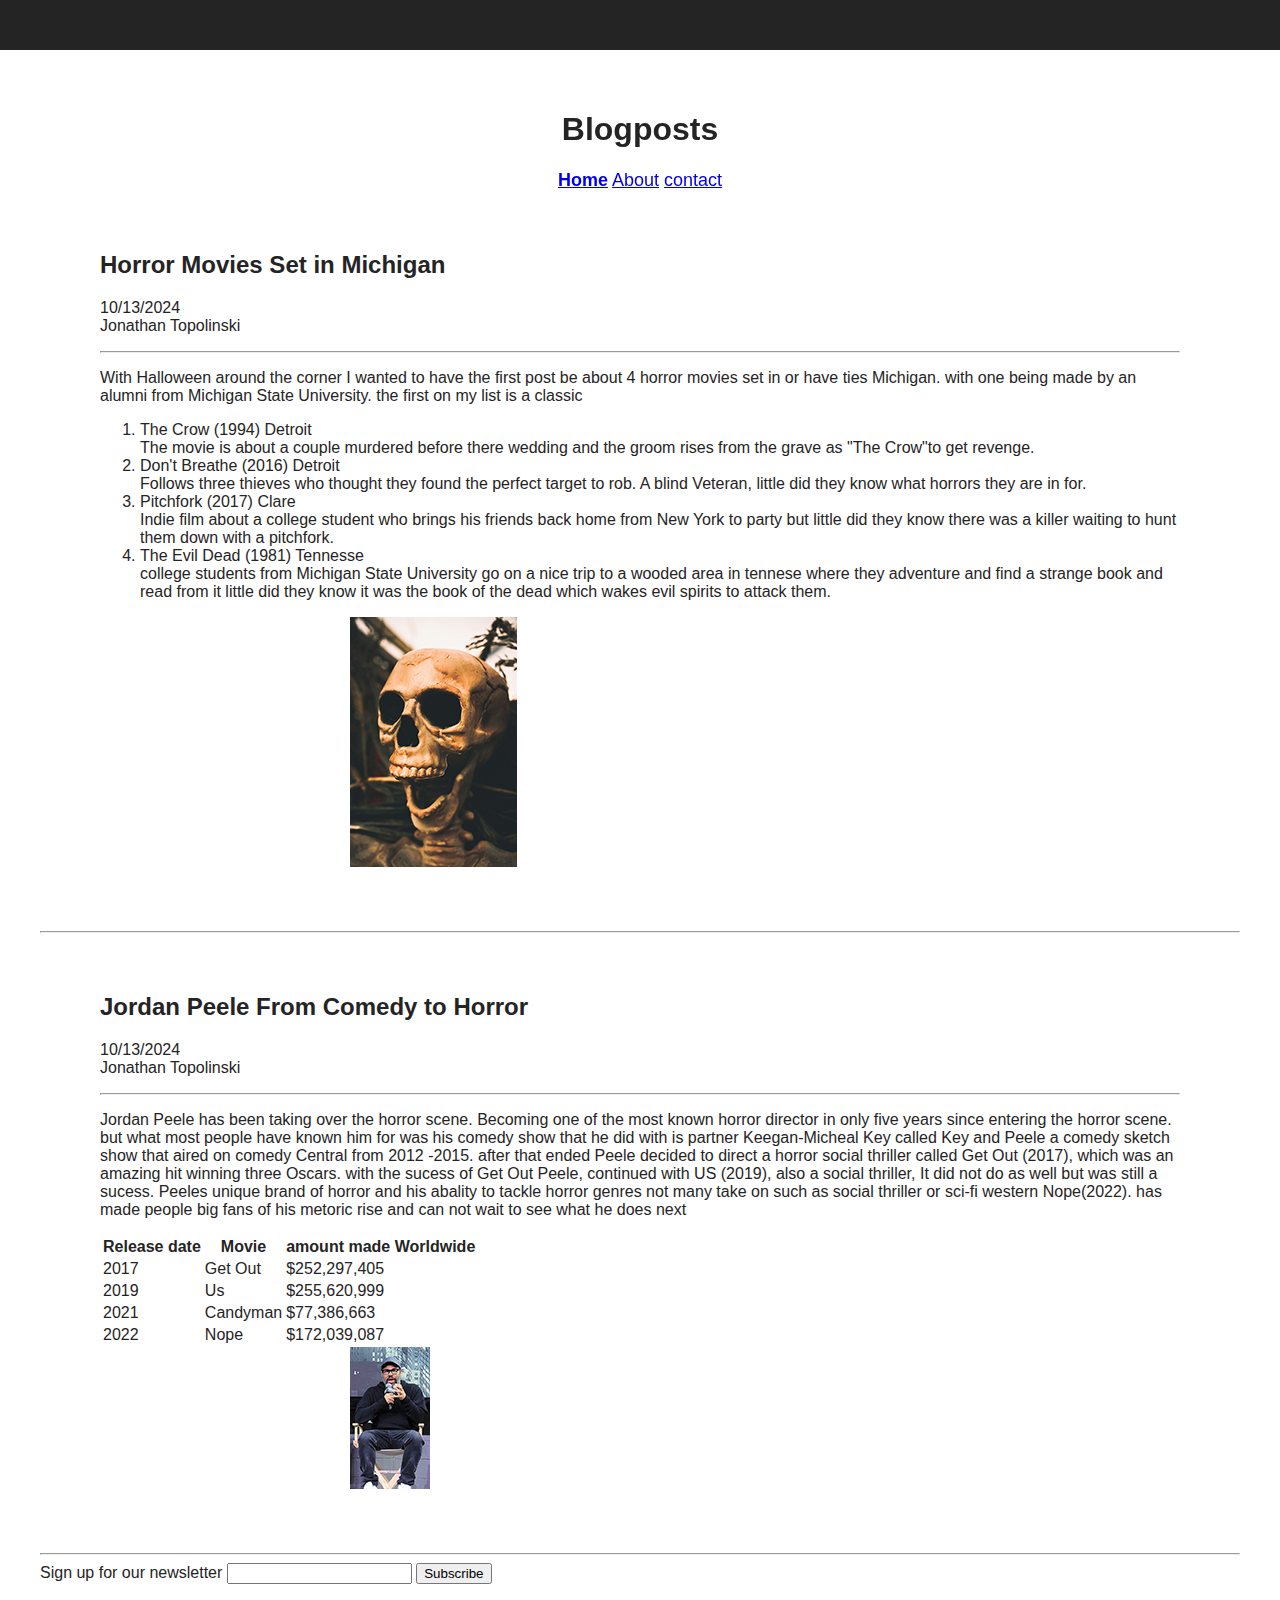
==== index.html @ 9c4a8fa3 "Adjusting Navbar and making it sticky" ====
<!DOCTYPE html>
<html lang="en">
  <head>
    <meta charset="UTF-8">
    <meta name="viewport" content="width=device-width, initial-scale=1.0">
    <meta http-equiv="X-UA-Compatible" content="ie=edge">
    <title>Homepage</title>
    <link rel="stylesheet" href="screen.css">
  </head>
  <body>
    <header>
      <h1>Blogposts</h1>
        <nav>
          <a href="index.html" class="active">Home</a>
          <a href="about.html" >About</a>
          <a href="contact.html">contact</a>
        </nav>
    </header>
    <article>
      <h2>Horror Movies Set in Michigan</h2>
      <p>10/13/2024 <br>
        Jonathan Topolinski
      </p>
      <hr>
      <p>With Halloween around the corner I wanted to have the first post be about 4 horror movies set in or have ties Michigan. with one being made by an alumni from Michigan State University. the first on my list is a classic</p>
      <ol>
        <li>The Crow (1994) Detroit <br>
          The movie is about a couple murdered before there wedding and the groom rises from the grave as "The Crow"to get revenge.</li>
              
        <li>Don't Breathe (2016) Detroit <br>
          Follows three thieves who thought they found the perfect target to rob. A blind Veteran, little did they know what horrors they are in for.</li>   
        <li>Pitchfork (2017) Clare <br>
          Indie film about a college student who brings his friends back home from New York to party but little did they know there was a killer waiting to hunt them down with a pitchfork.</li>
          
        <li>The Evil Dead (1981) Tennesse <br>
          college students from Michigan State University go on a nice trip to a wooded area in tennese where they adventure and find a strange book and read from it little did they know it was the book of the dead which wakes evil spirits to attack them.</li>
      </ol>
        <img src="Images/Skel.png" alt="Plastic Skeleton screaming">      
    </article>
    <hr>
    <article>
      <h2>Jordan Peele From Comedy to Horror</h2>
      <p>10/13/2024 <br>
        Jonathan Topolinski
      </p>
      <hr>
      <p>Jordan Peele has been taking over the horror scene. Becoming one of the most known horror director in only five years since entering the horror scene. but what most people have known him for was his comedy show that he did with is partner Keegan-Micheal Key called Key and Peele a comedy sketch show that aired on comedy Central from 2012 -2015. after that ended Peele decided to direct a horror social thriller called Get Out (2017), which was an amazing hit winning three Oscars. with the sucess of Get Out Peele, continued with US (2019), also a social thriller, It did not do as well but was still a sucess. Peeles unique brand of horror and his abality to tackle horror genres not many take on such as social thriller or sci-fi western Nope(2022). has made people big fans of his metoric rise and can not wait to see what he does next</p>
      <table>
        <tr>
          <th>Release date</th>
          <th>Movie</th>
          <th>amount made Worldwide</th>
        </tr>
        <tr>
          <td>2017</td>
          <td>Get Out</td>
          <td>$252,297,405</td>
        </tr>
        <tr>
          <td>2019</td>
          <td>Us</td>
          <td>$255,620,999</td>
        </tr>
        <tr>
          <td>2021</td>
          <td>Candyman</td>
          <td>$77,386,663</td>
        </tr>
        <tr>
          <td>2022</td>
          <td>Nope</td>
          <td>$172,039,087</td>
        </tr>
      </table> 
      <img src="Images/JordanPeele.png" alt="Director Jordan Peele talking in an Interview">   
    </article>
    <hr>
    <script src="index.js"></script>   
      <form>
        <label> Sign up for our newsletter
          <input type="text">
        </label>
        <button>Subscribe</button>
      </form>
  </body>
</html>
---- screen.css ----
/* Add screen styles below */

body {
    background: #fff;
    font-family: Arial, Helvetica, sans-serif;
    border-top: 50px solid #252424;
    margin: 0;
    padding: 40px;
    color: #252424;
    font-family: 'Lucida Sans', 'Lucida Sans Regular', 'Lucida Grande', 'Lucida Sans Unicode', Geneva, Verdana, sans-serif;
}

article{
    margin:60px ;
}
p{
    line-height: 1.8 cm;
}

img{
    position: relative;
    left: 250px;
}

a.active {
    font-weight: bold;
}

header{
    text-align: center;
    position: sticky;
    top: 0;
}
nav{
    font-size: large;
    color: #fff;
}
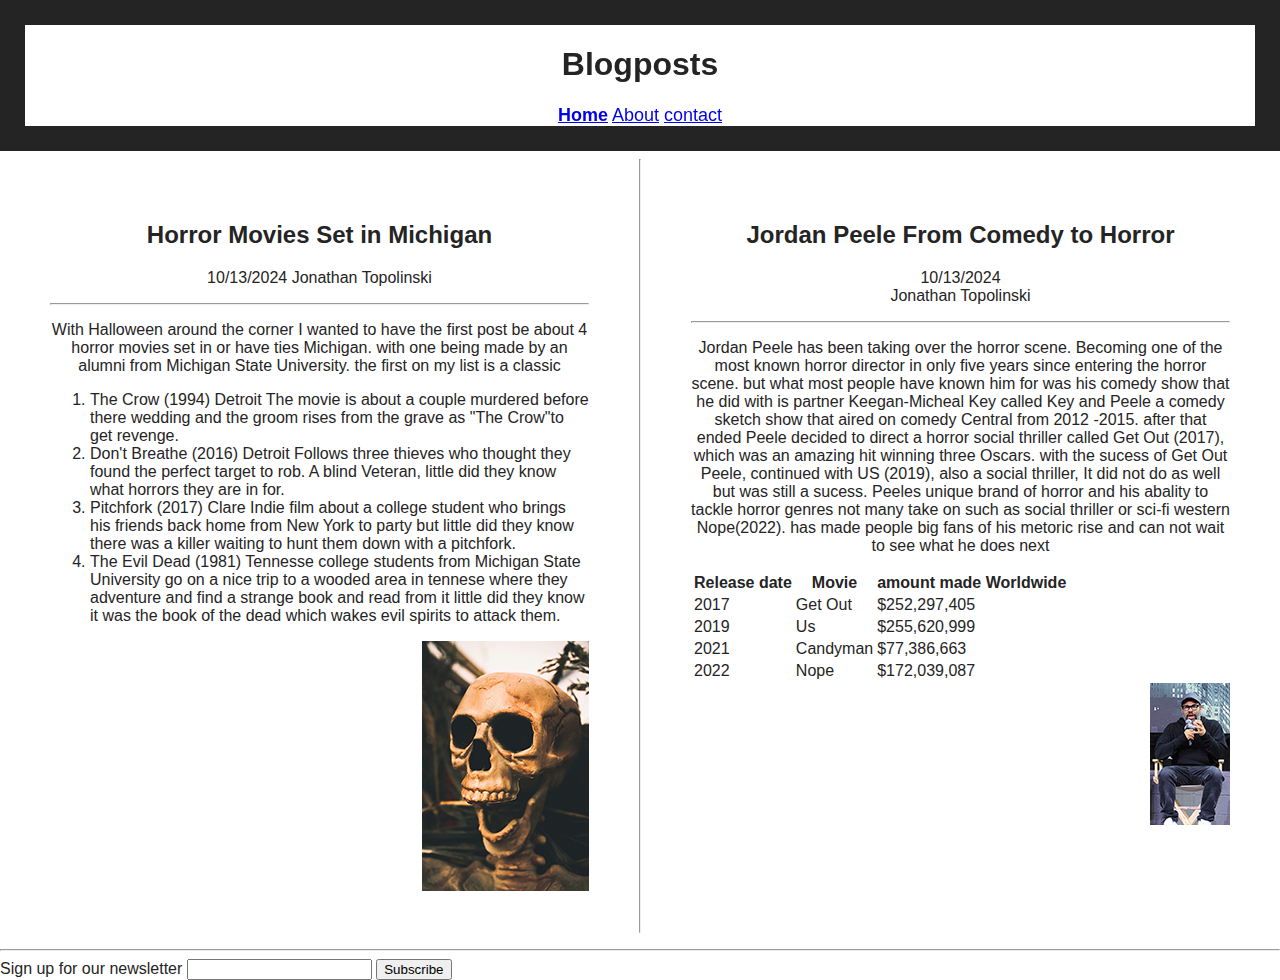
==== commit d30c86e9: "added flexbox and some other changes to fonts and spacing" ====
--- a/index.html
+++ b/index.html
@@ -16,23 +16,25 @@
           <a href="contact.html">contact</a>
         </nav>
     </header>
+  <section>
     <article>
       <h2>Horror Movies Set in Michigan</h2>
-      <p>10/13/2024 <br>
+      <p>10/13/2024 
         Jonathan Topolinski
       </p>
       <hr>
       <p>With Halloween around the corner I wanted to have the first post be about 4 horror movies set in or have ties Michigan. with one being made by an alumni from Michigan State University. the first on my list is a classic</p>
       <ol>
-        <li>The Crow (1994) Detroit <br>
+        <li>The Crow (1994) Detroit 
           The movie is about a couple murdered before there wedding and the groom rises from the grave as "The Crow"to get revenge.</li>
               
-        <li>Don't Breathe (2016) Detroit <br>
+        <li>
+          Don't Breathe (2016) Detroit  
           Follows three thieves who thought they found the perfect target to rob. A blind Veteran, little did they know what horrors they are in for.</li>   
-        <li>Pitchfork (2017) Clare <br>
+        <li>Pitchfork (2017) Clare 
           Indie film about a college student who brings his friends back home from New York to party but little did they know there was a killer waiting to hunt them down with a pitchfork.</li>
           
-        <li>The Evil Dead (1981) Tennesse <br>
+        <li>The Evil Dead (1981) Tennesse 
           college students from Michigan State University go on a nice trip to a wooded area in tennese where they adventure and find a strange book and read from it little did they know it was the book of the dead which wakes evil spirits to attack them.</li>
       </ol>
         <img src="Images/Skel.png" alt="Plastic Skeleton screaming">      
@@ -74,6 +76,7 @@
       </table> 
       <img src="Images/JordanPeele.png" alt="Director Jordan Peele talking in an Interview">   
     </article>
+  </section>
     <hr>
     <script src="index.js"></script>   
       <form>
--- a/screen.css
+++ b/screen.css
@@ -1,25 +1,42 @@
 /* Add screen styles below */
 
 body {
-    background: #fff;
-    font-family: Arial, Helvetica, sans-serif;
-    border-top: 50px solid #252424;
+
+    background: #fff;  
     margin: 0;
-    padding: 40px;
+    padding: 0;
     color: #252424;
     font-family: 'Lucida Sans', 'Lucida Sans Regular', 'Lucida Grande', 'Lucida Sans Unicode', Geneva, Verdana, sans-serif;
 }
 
+section{
+    display: flex;
+}
+
 article{
-    margin:60px ;
+    margin:25px;
+    padding: 25px;
+}
+article:nth-of-type(1){
+    flex: 3;
+
+
+}
+article:nth-of-type(2){
+    flex: 3;
+
+}
+
+h2{
+    text-align: center;
 }
 p{
+    text-align: center;
     line-height: 1.8 cm;
 }
 
 img{
-    position: relative;
-    left: 250px;
+   float: right;
 }
 
 a.active {
@@ -27,12 +44,23 @@
 }
 
 header{
+    
+    Border: 25px solid #252424;
+    padding: 0;
     text-align: center;
     position: sticky;
     top: 0;
+    
 }
 nav{
     font-size: large;
-    color: #fff;
+    
 }
 
+a :visited{
+    color: white;
+}
+a:active{
+ color: white;
+}
+
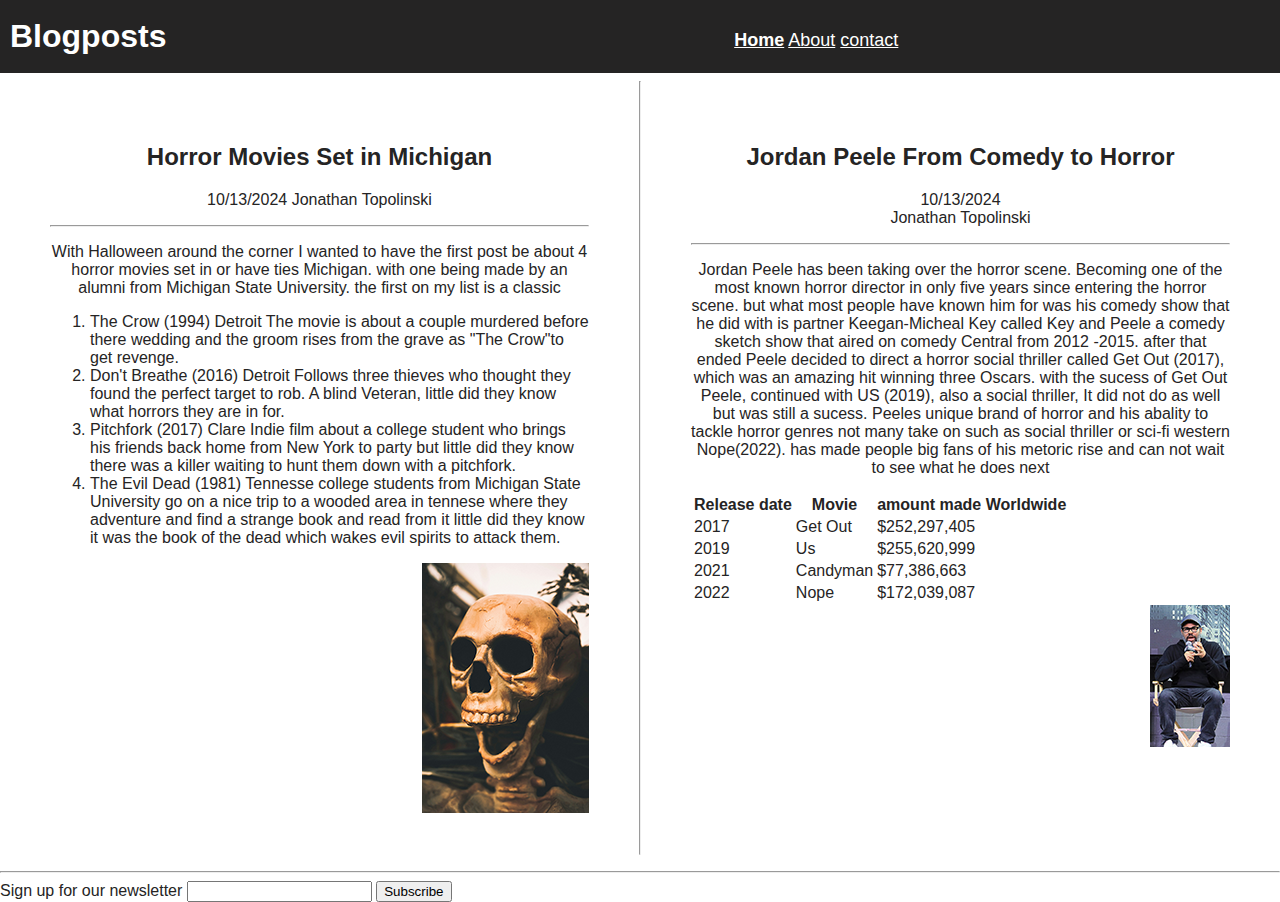
==== commit 7fc87b12: "Changed Navagation and fixed flexbox in About" ====
--- a/index.html
+++ b/index.html
@@ -12,11 +12,11 @@
       <h1>Blogposts</h1>
         <nav>
           <a href="index.html" class="active">Home</a>
-          <a href="about.html" >About</a>
-          <a href="contact.html">contact</a>
+          <a href="about.html" class="link" >About</a>
+          <a href="contact.html" class="link">contact</a>
         </nav>
     </header>
-  <section>
+  <section class="HomePage">
     <article>
       <h2>Horror Movies Set in Michigan</h2>
       <p>10/13/2024 
--- a/screen.css
+++ b/screen.css
@@ -9,7 +9,7 @@
     font-family: 'Lucida Sans', 'Lucida Sans Regular', 'Lucida Grande', 'Lucida Sans Unicode', Geneva, Verdana, sans-serif;
 }
 
-section{
+section {
     display: flex;
 }
 
@@ -19,14 +19,14 @@
 }
 article:nth-of-type(1){
     flex: 3;
-
-
 }
 article:nth-of-type(2){
     flex: 3;
-
 }
-
+h1{
+    flex: 1000px;
+    color: #fff;
+}
 h2{
     text-align: center;
 }
@@ -38,24 +38,32 @@
 img{
    float: right;
 }
-
+a.link{
+    color: #fff;
+}
 a.active {
+    color: #fff;
     font-weight: bold;
 }
 
 header{
-    
-    Border: 25px solid #252424;
-    padding: 0;
-    text-align: center;
+    padding-left: 10px;
+    display: flex;
+    width: 100%;
+    background-color: #252424;
+    line-height: .8cm;
     position: sticky;
     top: 0;
     
 }
 nav{
+    width: 100%;
+    padding-top: 25px;
+    padding-left: 290px;
     font-size: large;
     
 }
+
 
 a :visited{
     color: white;
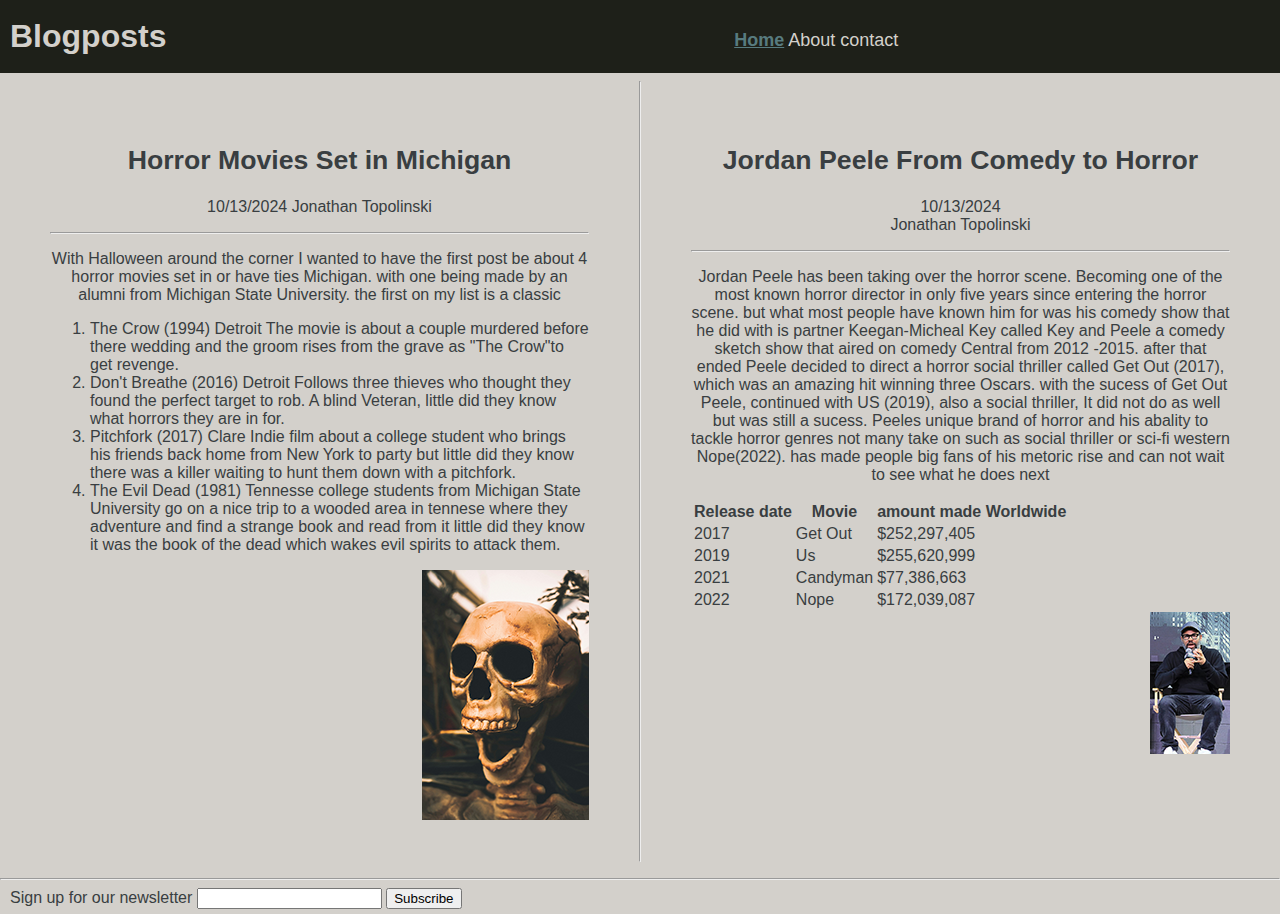
==== commit 5ed718f7: "Changed colors to a pallet and adjusted nav underline" ====
--- a/index.html
+++ b/index.html
@@ -78,12 +78,14 @@
     </article>
   </section>
     <hr>
-    <script src="index.js"></script>   
+    <script src="index.js"></script>
+    <div class="Form">  
       <form>
         <label> Sign up for our newsletter
           <input type="text">
         </label>
         <button>Subscribe</button>
       </form>
+    </div>   
   </body>
 </html>
--- a/screen.css
+++ b/screen.css
@@ -2,11 +2,11 @@
 
 body {
 
-    background: #fff;  
+    background: #D3D0CB;  
     margin: 0;
     padding: 0;
-    color: #252424;
-    font-family: 'Lucida Sans', 'Lucida Sans Regular', 'Lucida Grande', 'Lucida Sans Unicode', Geneva, Verdana, sans-serif;
+    color: #393E41;
+    font-family: 'Gill Sans', 'Gill Sans MT', Calibri, 'Trebuchet MS', sans-serif;
 }
 
 section {
@@ -23,11 +23,16 @@
 article:nth-of-type(2){
     flex: 3;
 }
+.Form{
+    padding-bottom: 5px;
+    padding-left: 10px;
+}
 h1{
     flex: 1000px;
-    color: #fff;
+    color: #D3D0CB;
 }
 h2{
+    font-size: 20pt;
     text-align: center;
 }
 p{
@@ -39,10 +44,11 @@
    float: right;
 }
 a.link{
-    color: #fff;
+    text-decoration: none;
+    color: #D3D0CB;
 }
 a.active {
-    color: #fff;
+    color: #587B7F;
     font-weight: bold;
 }
 
@@ -50,7 +56,7 @@
     padding-left: 10px;
     display: flex;
     width: 100%;
-    background-color: #252424;
+    background-color: #1E2019;
     line-height: .8cm;
     position: sticky;
     top: 0;
@@ -64,11 +70,3 @@
     
 }
 
-
-a :visited{
-    color: white;
-}
-a:active{
- color: white;
-}
-
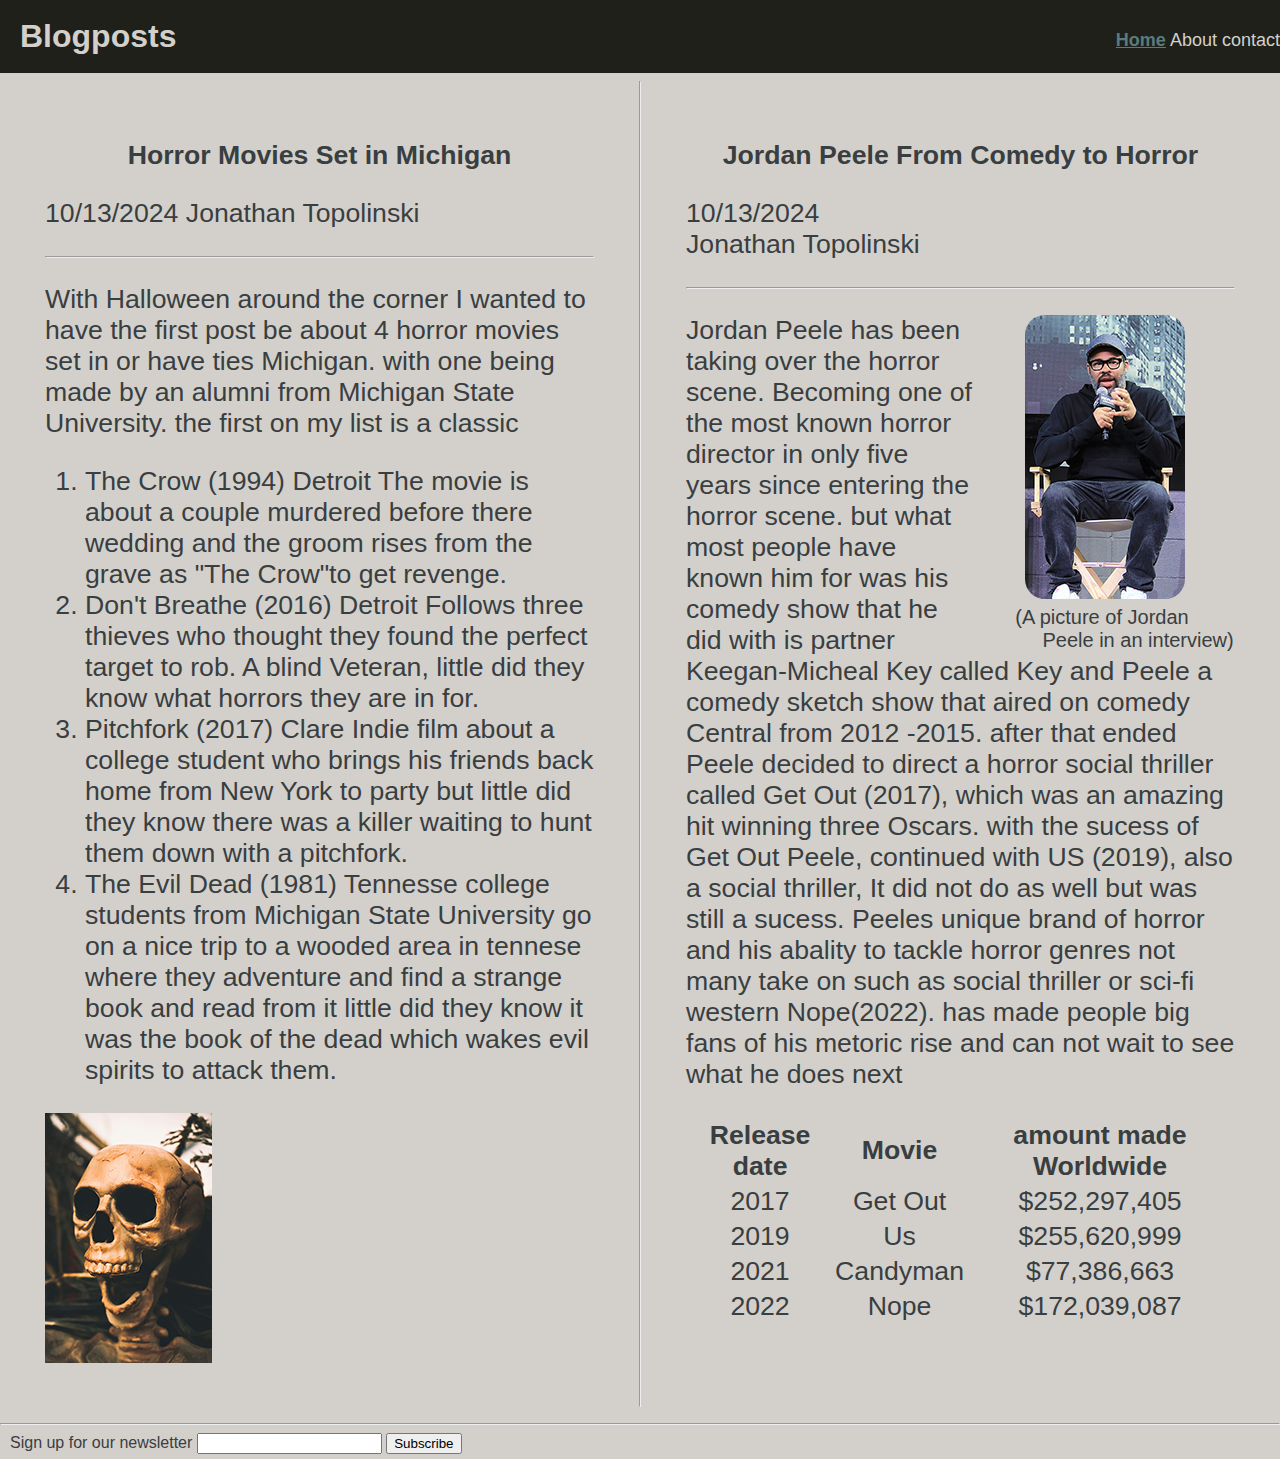
==== commit 68e57919: "Left Aligned picture with caption and edited text size" ====
--- a/index.html
+++ b/index.html
@@ -26,10 +26,9 @@
       <p>With Halloween around the corner I wanted to have the first post be about 4 horror movies set in or have ties Michigan. with one being made by an alumni from Michigan State University. the first on my list is a classic</p>
       <ol>
         <li>The Crow (1994) Detroit 
-          The movie is about a couple murdered before there wedding and the groom rises from the grave as "The Crow"to get revenge.</li>
-              
-        <li>
-          Don't Breathe (2016) Detroit  
+          The movie is about a couple murdered 
+          before there wedding and the groom rises from the grave as "The Crow"to get revenge.</li>   
+        <li>Don't Breathe (2016) Detroit  
           Follows three thieves who thought they found the perfect target to rob. A blind Veteran, little did they know what horrors they are in for.</li>   
         <li>Pitchfork (2017) Clare 
           Indie film about a college student who brings his friends back home from New York to party but little did they know there was a killer waiting to hunt them down with a pitchfork.</li>
@@ -46,7 +45,13 @@
         Jonathan Topolinski
       </p>
       <hr>
-      <p>Jordan Peele has been taking over the horror scene. Becoming one of the most known horror director in only five years since entering the horror scene. but what most people have known him for was his comedy show that he did with is partner Keegan-Micheal Key called Key and Peele a comedy sketch show that aired on comedy Central from 2012 -2015. after that ended Peele decided to direct a horror social thriller called Get Out (2017), which was an amazing hit winning three Oscars. with the sucess of Get Out Peele, continued with US (2019), also a social thriller, It did not do as well but was still a sucess. Peeles unique brand of horror and his abality to tackle horror genres not many take on such as social thriller or sci-fi western Nope(2022). has made people big fans of his metoric rise and can not wait to see what he does next</p>
+      <p>
+        <figure>
+          <img class="Peele" src="Images/JordanPeele.png" alt="Director Jordan Peele talking in an Interview">   
+          <figcaption>(A picture of Jordan 
+            Peele in an interview)</figcaption>
+        </figure>
+        Jordan Peele has been taking over the horror scene. Becoming one of the most known horror director in only five years since entering the horror scene. but what most people have known him for was his comedy show that he did with is partner Keegan-Micheal Key called Key and Peele a comedy sketch show that aired on comedy Central from 2012 -2015. after that ended Peele decided to direct a horror social thriller called Get Out (2017), which was an amazing hit winning three Oscars. with the sucess of Get Out Peele, continued with US (2019), also a social thriller, It did not do as well but was still a sucess. Peeles unique brand of horror and his abality to tackle horror genres not many take on such as social thriller or sci-fi western Nope(2022). has made people big fans of his metoric rise and can not wait to see what he does next </p>
       <table>
         <tr>
           <th>Release date</th>
@@ -74,7 +79,6 @@
           <td>$172,039,087</td>
         </tr>
       </table> 
-      <img src="Images/JordanPeele.png" alt="Director Jordan Peele talking in an Interview">   
     </article>
   </section>
     <hr>
--- a/screen.css
+++ b/screen.css
@@ -14,7 +14,8 @@
 }
 
 article{
-    margin:25px;
+    margin: 20px;
+    font-size: 20pt;
     padding: 25px;
 }
 article:nth-of-type(1){
@@ -28,6 +29,7 @@
     padding-left: 10px;
 }
 h1{
+    padding-left: 10px;
     flex: 1000px;
     color: #D3D0CB;
 }
@@ -36,12 +38,21 @@
     text-align: center;
 }
 p{
-    text-align: center;
     line-height: 1.8 cm;
 }
 
-img{
+.Peele{
+    border-radius: 20px;
+}
+figure {
    float: right;
+   font-size: 15pt;
+   text-align: center;
+   margin: auto;
+}
+figcaption{
+   white-space: pre;
+   margin: 1pt;
 }
 a.link{
     text-decoration: none;
@@ -60,13 +71,18 @@
     line-height: .8cm;
     position: sticky;
     top: 0;
+    z-index: 1;
     
 }
 nav{
     width: 100%;
     padding-top: 25px;
-    padding-left: 290px;
+    padding-right: 10px;
+    text-align: right;
     font-size: large;
     
 }
+table{
+    text-align: center;
+}
 
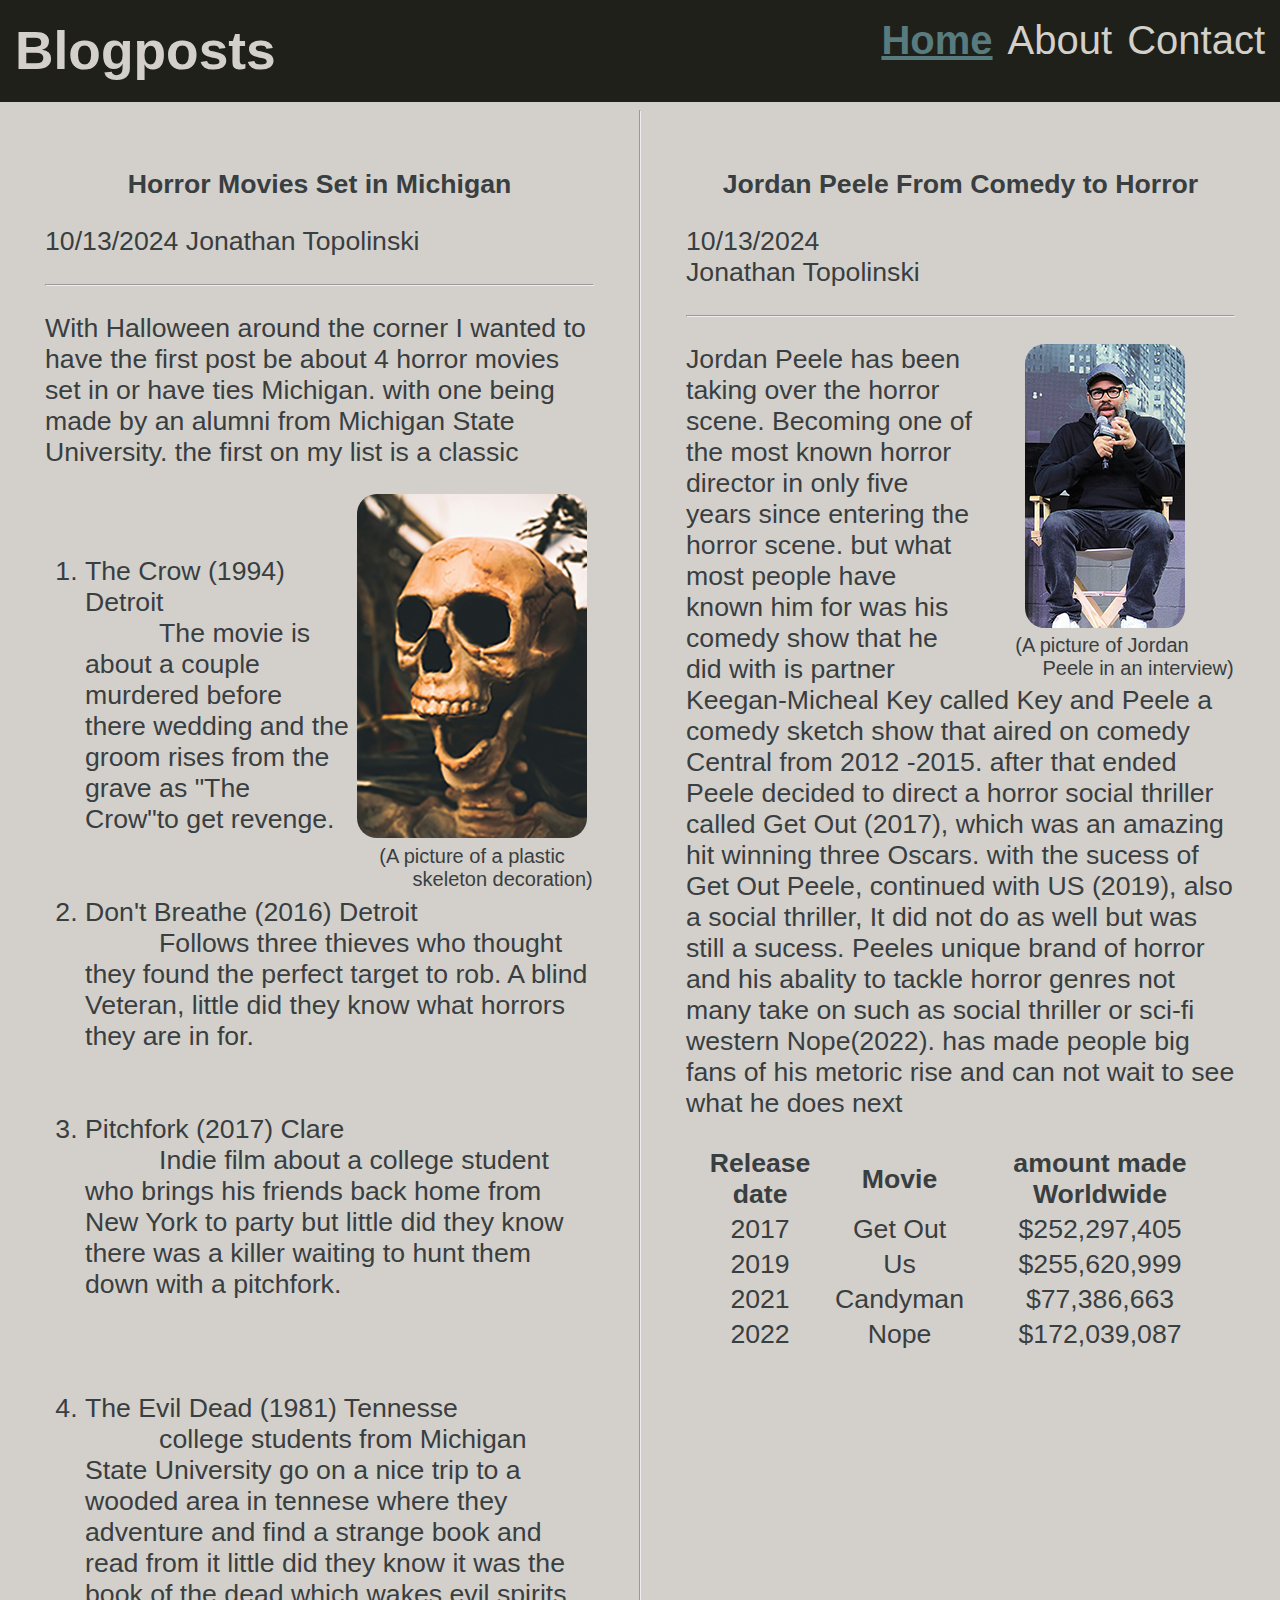
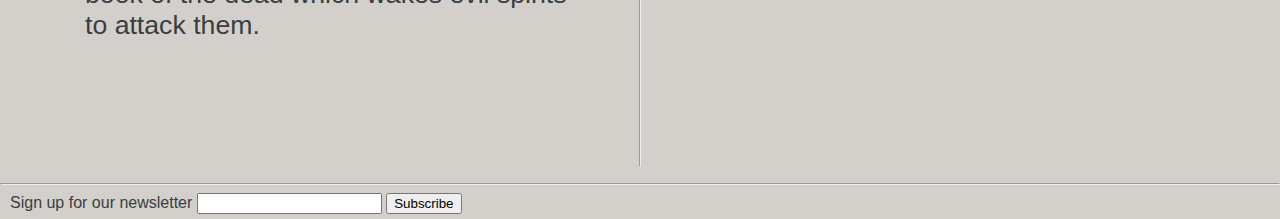
==== commit 9337df57: "finsiehd home page and images making text larger" ====
--- a/index.html
+++ b/index.html
@@ -13,7 +13,7 @@
         <nav>
           <a href="index.html" class="active">Home</a>
           <a href="about.html" class="link" >About</a>
-          <a href="contact.html" class="link">contact</a>
+          <a href="contact.html" class="link">Contact</a>
         </nav>
     </header>
   <section class="HomePage">
@@ -23,11 +23,14 @@
         Jonathan Topolinski
       </p>
       <hr>
-      <p>With Halloween around the corner I wanted to have the first post be about 4 horror movies set in or have ties Michigan. with one being made by an alumni from Michigan State University. the first on my list is a classic</p>
+      <p>With Halloween around the corner I wanted to have the first post be about 4 horror movies set in or have ties Michigan. with one being made by an alumni from Michigan State University. the first on my list is a classic<figure>
+        <img class="PlasticSK" src="Images/Skel.png" alt="Plastic Skeleton screaming">   
+        <figcaption>(A picture of a plastic
+           skeleton decoration)</figcaption>
+      </figure></p>
       <ol>
         <li>The Crow (1994) Detroit 
-          The movie is about a couple murdered 
-          before there wedding and the groom rises from the grave as "The Crow"to get revenge.</li>   
+          The movie is about a couple murdered before there wedding and the groom rises from the grave as "The Crow"to get revenge.</li>   
         <li>Don't Breathe (2016) Detroit  
           Follows three thieves who thought they found the perfect target to rob. A blind Veteran, little did they know what horrors they are in for.</li>   
         <li>Pitchfork (2017) Clare 
@@ -35,8 +38,7 @@
           
         <li>The Evil Dead (1981) Tennesse 
           college students from Michigan State University go on a nice trip to a wooded area in tennese where they adventure and find a strange book and read from it little did they know it was the book of the dead which wakes evil spirits to attack them.</li>
-      </ol>
-        <img src="Images/Skel.png" alt="Plastic Skeleton screaming">      
+      </ol>      
     </article>
     <hr>
     <article>
--- a/screen.css
+++ b/screen.css
@@ -29,6 +29,7 @@
     padding-left: 10px;
 }
 h1{
+    font-size: 40pt;
     padding-left: 10px;
     flex: 1000px;
     color: #D3D0CB;
@@ -40,8 +41,13 @@
 p{
     line-height: 1.8 cm;
 }
-
+ol{
+    white-space: pre-wrap;
+}
 .Peele{
+    border-radius: 20px;
+}
+.PlasticSK{
     border-radius: 20px;
 }
 figure {
@@ -54,6 +60,10 @@
    white-space: pre;
    margin: 1pt;
 }
+a{
+    font-size: 30pt;
+    padding-left: 10px;
+}
 a.link{
     text-decoration: none;
     color: #D3D0CB;
@@ -64,7 +74,7 @@
 }
 
 header{
-    padding-left: 10px;
+    padding-left: 5px;
     display: flex;
     width: 100%;
     background-color: #1E2019;
@@ -77,7 +87,7 @@
 nav{
     width: 100%;
     padding-top: 25px;
-    padding-right: 10px;
+    padding-right: 20px;
     text-align: right;
     font-size: large;
     
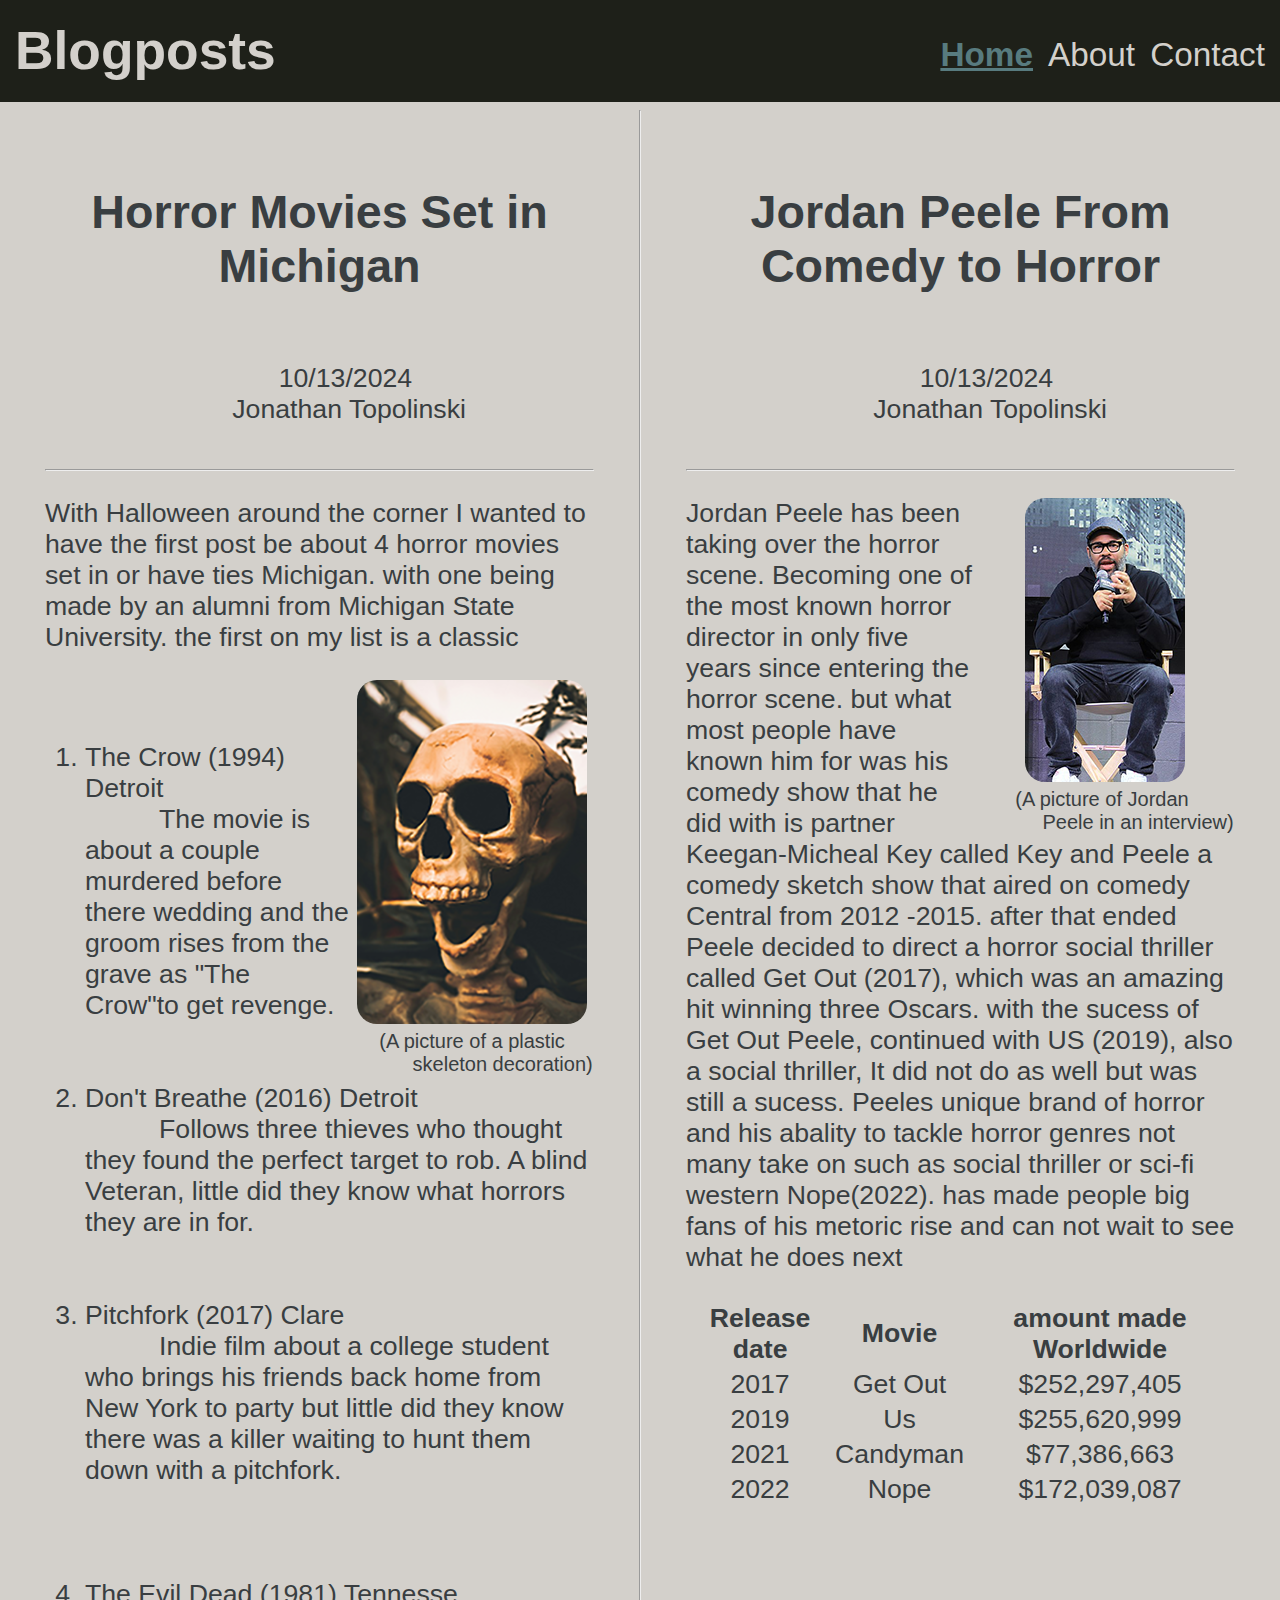
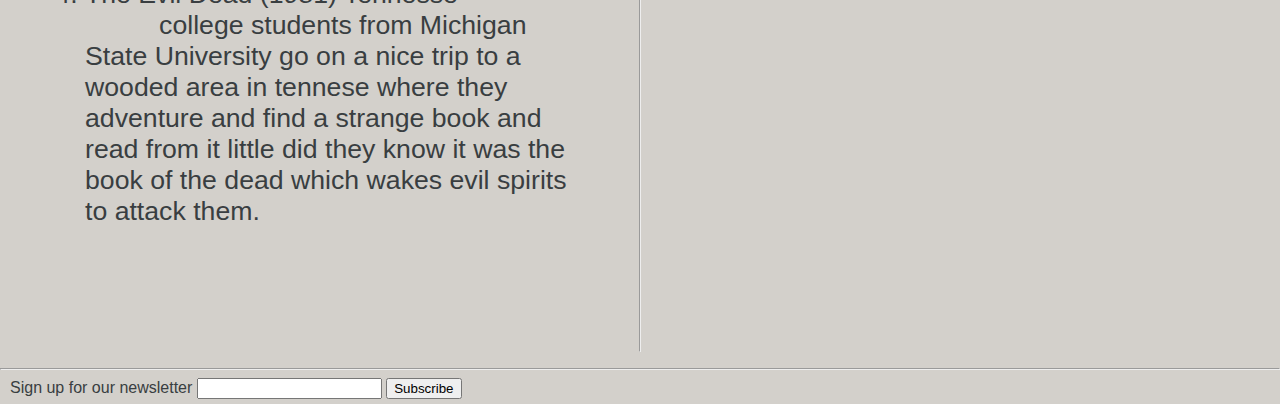
==== commit e0478ea3: "fixed nav bar and adjusted text sizes" ====
--- a/index.html
+++ b/index.html
@@ -19,9 +19,10 @@
   <section class="HomePage">
     <article>
       <h2>Horror Movies Set in Michigan</h2>
-      <p>10/13/2024 
+      <div class="AutDat">
+        10/13/2024 
         Jonathan Topolinski
-      </p>
+      </div>
       <hr>
       <p>With Halloween around the corner I wanted to have the first post be about 4 horror movies set in or have ties Michigan. with one being made by an alumni from Michigan State University. the first on my list is a classic<figure>
         <img class="PlasticSK" src="Images/Skel.png" alt="Plastic Skeleton screaming">   
@@ -43,9 +44,10 @@
     <hr>
     <article>
       <h2>Jordan Peele From Comedy to Horror</h2>
-      <p>10/13/2024 <br>
+      <div class="AutDat">
+        10/13/2024 
         Jonathan Topolinski
-      </p>
+      </div>
       <hr>
       <p>
         <figure>
--- a/screen.css
+++ b/screen.css
@@ -35,11 +35,15 @@
     color: #D3D0CB;
 }
 h2{
-    font-size: 20pt;
+    font-size:35pt;
     text-align: center;
 }
 p{
     line-height: 1.8 cm;
+}
+.AutDat{
+    white-space: pre-wrap;
+    text-align: center;
 }
 ol{
     white-space: pre-wrap;
@@ -61,7 +65,7 @@
    margin: 1pt;
 }
 a{
-    font-size: 30pt;
+    font-size: 25pt;
     padding-left: 10px;
 }
 a.link{
@@ -86,7 +90,7 @@
 }
 nav{
     width: 100%;
-    padding-top: 25px;
+    padding-top: 40px;
     padding-right: 20px;
     text-align: right;
     font-size: large;
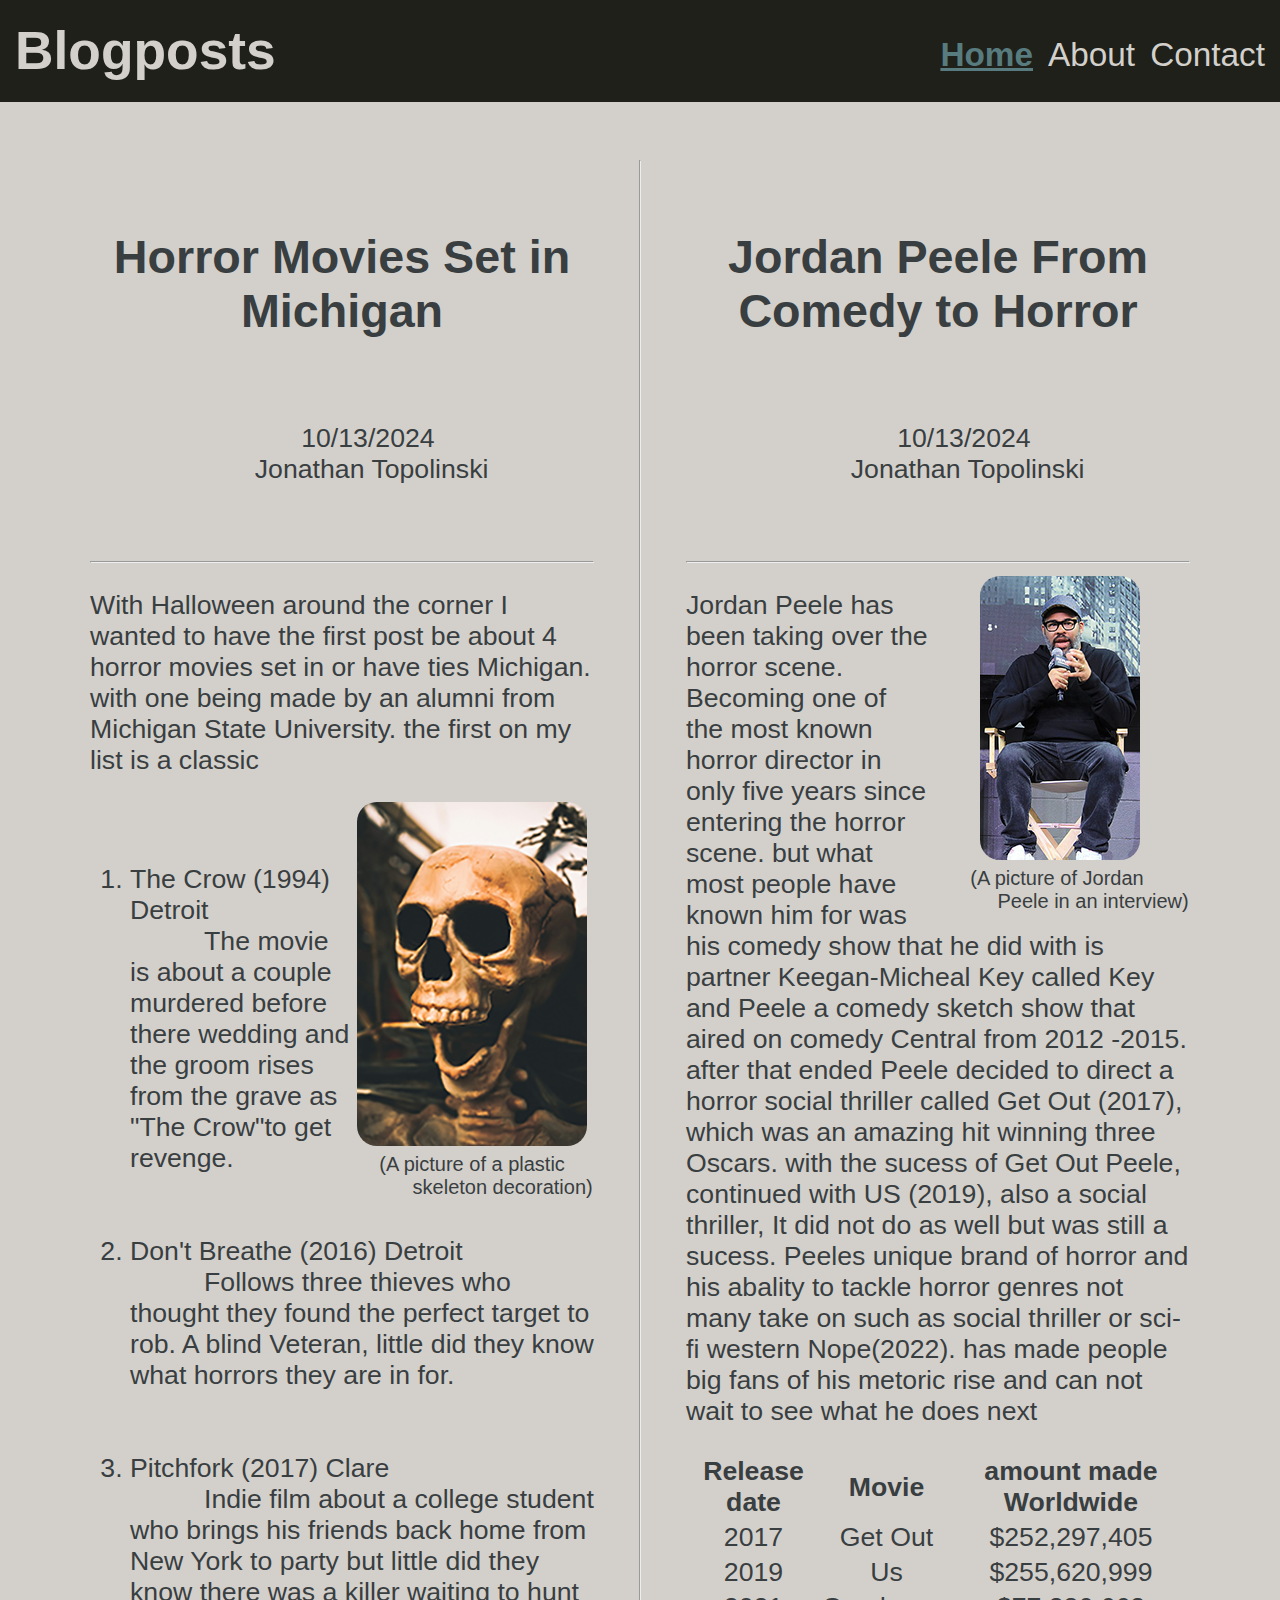
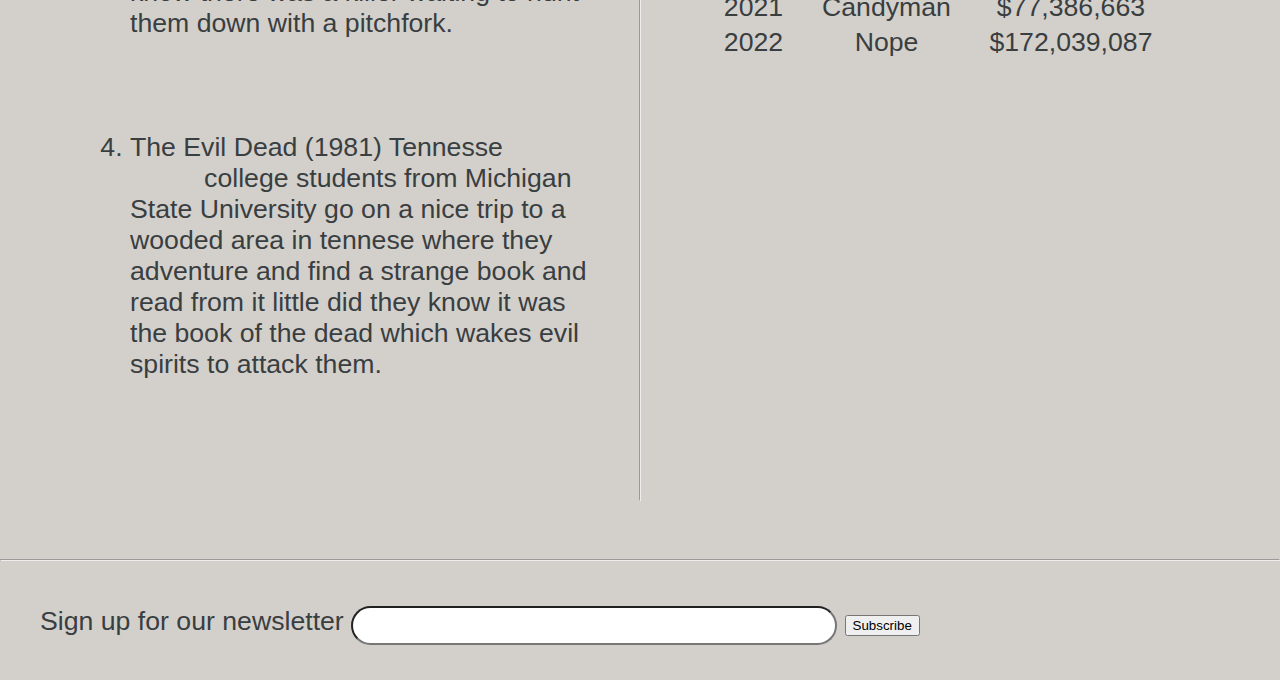
==== commit 90e62e52: "Home Page validation" ====
--- a/index.html
+++ b/index.html
@@ -16,7 +16,7 @@
           <a href="contact.html" class="link">Contact</a>
         </nav>
     </header>
-  <section class="HomePage">
+  <div class="HomePage">
     <article>
       <h2>Horror Movies Set in Michigan</h2>
       <div class="AutDat">
@@ -24,11 +24,12 @@
         Jonathan Topolinski
       </div>
       <hr>
-      <p>With Halloween around the corner I wanted to have the first post be about 4 horror movies set in or have ties Michigan. with one being made by an alumni from Michigan State University. the first on my list is a classic<figure>
+    <p>With Halloween around the corner I wanted to have the first post be about 4 horror movies set in or have ties Michigan. with one being made by an alumni from Michigan State University. the first on my list is a classic</p>
+      <figure>
         <img class="PlasticSK" src="Images/Skel.png" alt="Plastic Skeleton screaming">   
         <figcaption>(A picture of a plastic
            skeleton decoration)</figcaption>
-      </figure></p>
+      </figure>
       <ol>
         <li>The Crow (1994) Detroit 
           The movie is about a couple murdered before there wedding and the groom rises from the grave as "The Crow"to get revenge.</li>   
@@ -49,12 +50,12 @@
         Jonathan Topolinski
       </div>
       <hr>
-      <p>
         <figure>
           <img class="Peele" src="Images/JordanPeele.png" alt="Director Jordan Peele talking in an Interview">   
           <figcaption>(A picture of Jordan 
             Peele in an interview)</figcaption>
         </figure>
+        <p>
         Jordan Peele has been taking over the horror scene. Becoming one of the most known horror director in only five years since entering the horror scene. but what most people have known him for was his comedy show that he did with is partner Keegan-Micheal Key called Key and Peele a comedy sketch show that aired on comedy Central from 2012 -2015. after that ended Peele decided to direct a horror social thriller called Get Out (2017), which was an amazing hit winning three Oscars. with the sucess of Get Out Peele, continued with US (2019), also a social thriller, It did not do as well but was still a sucess. Peeles unique brand of horror and his abality to tackle horror genres not many take on such as social thriller or sci-fi western Nope(2022). has made people big fans of his metoric rise and can not wait to see what he does next </p>
       <table>
         <tr>
@@ -84,7 +85,7 @@
         </tr>
       </table> 
     </article>
-  </section>
+  </div>
     <hr>
     <script src="index.js"></script>
     <div class="Form">  
--- a/screen.css
+++ b/screen.css
@@ -9,8 +9,33 @@
     font-family: 'Gill Sans', 'Gill Sans MT', Calibri, 'Trebuchet MS', sans-serif;
 }
 
-section {
+.HomePage {
     display: flex;
+}
+div{
+    margin: 30px;
+    padding: 15px;
+    font-size: 20pt;
+}
+.Contact{
+    font-size: 30pt;
+    text-align: center;
+
+}
+input{
+    width: 40%;
+    height: 25pt;
+    border-radius: 25px;
+}
+#contactreason{
+    width: 45%;
+    height: 30pt;
+    border-radius: 25px;
+}
+textarea{
+    width: 50%;
+    height: 100pt;
+    border-radius: 25px;
 }
 
 article{
@@ -47,6 +72,10 @@
 }
 ol{
     white-space: pre-wrap;
+}
+.Me{
+    padding: 10px;
+    border-radius: 30px;
 }
 .Peele{
     border-radius: 20px;
